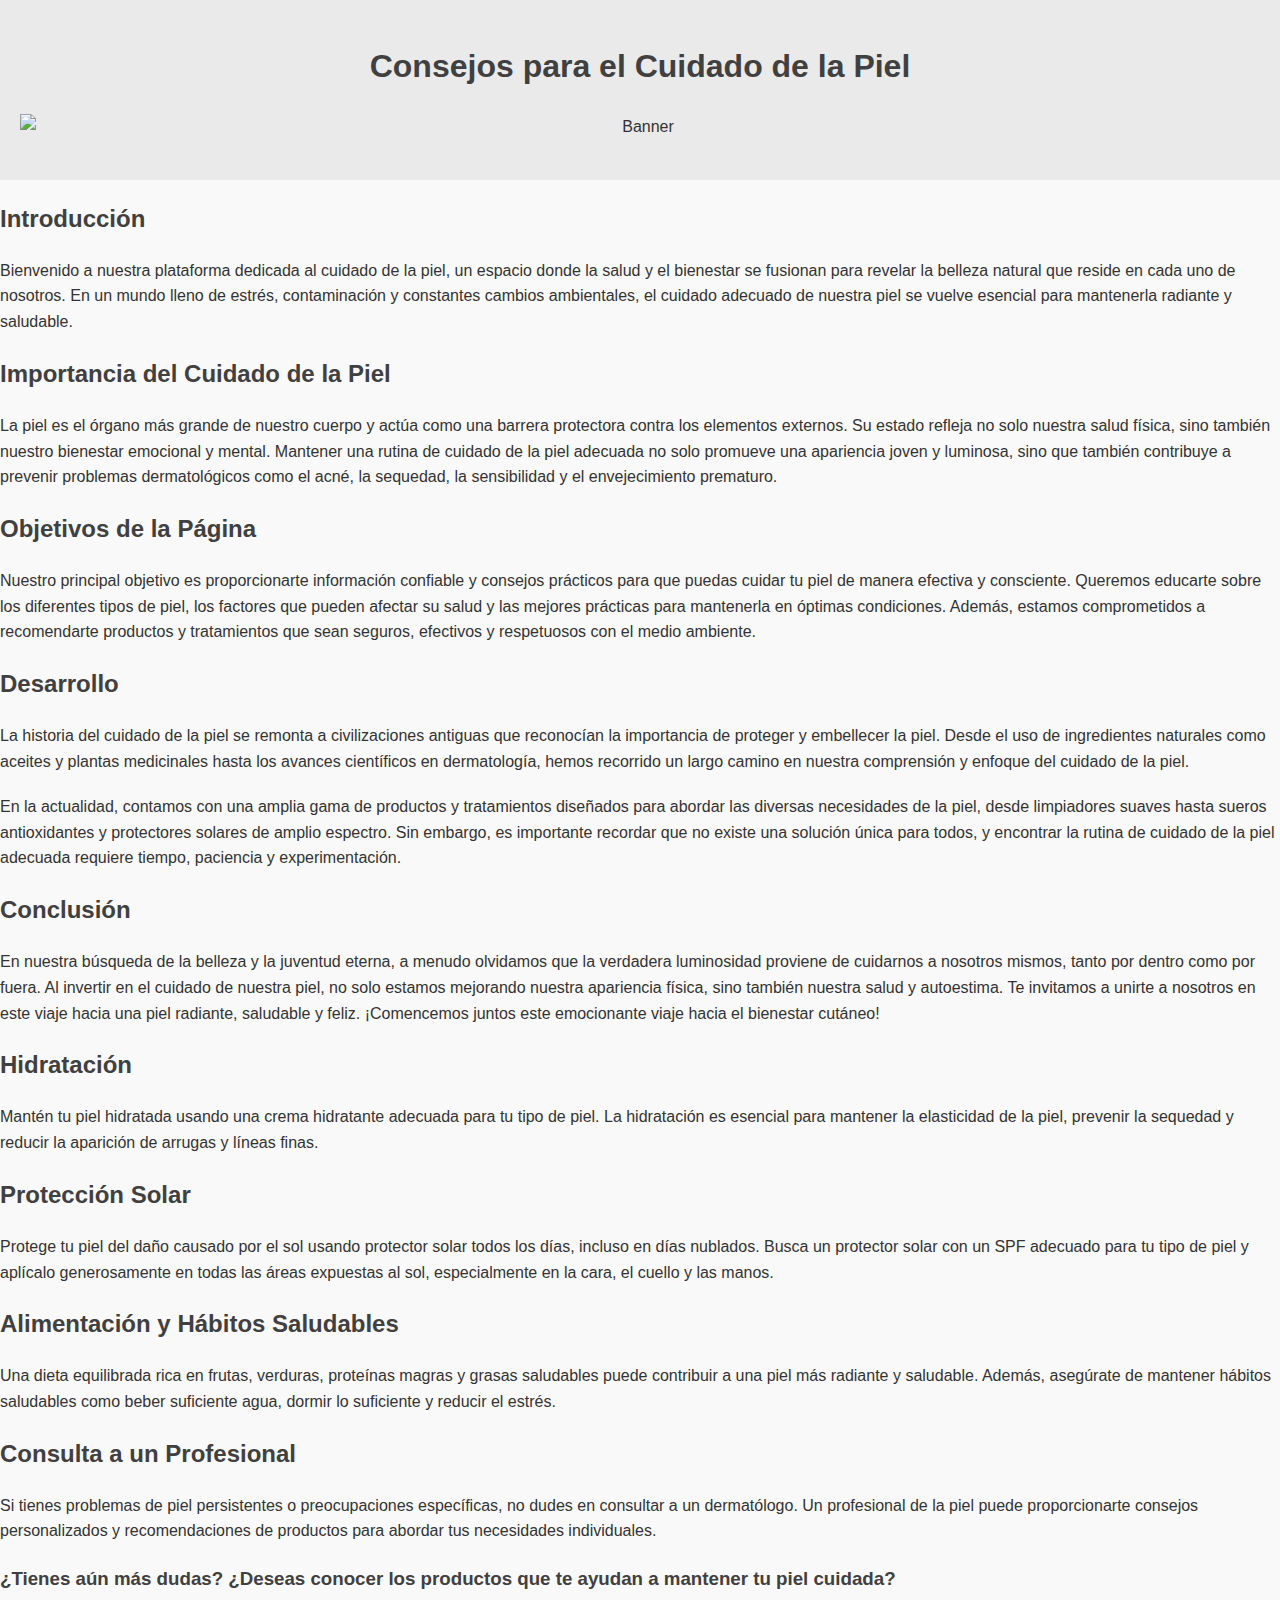
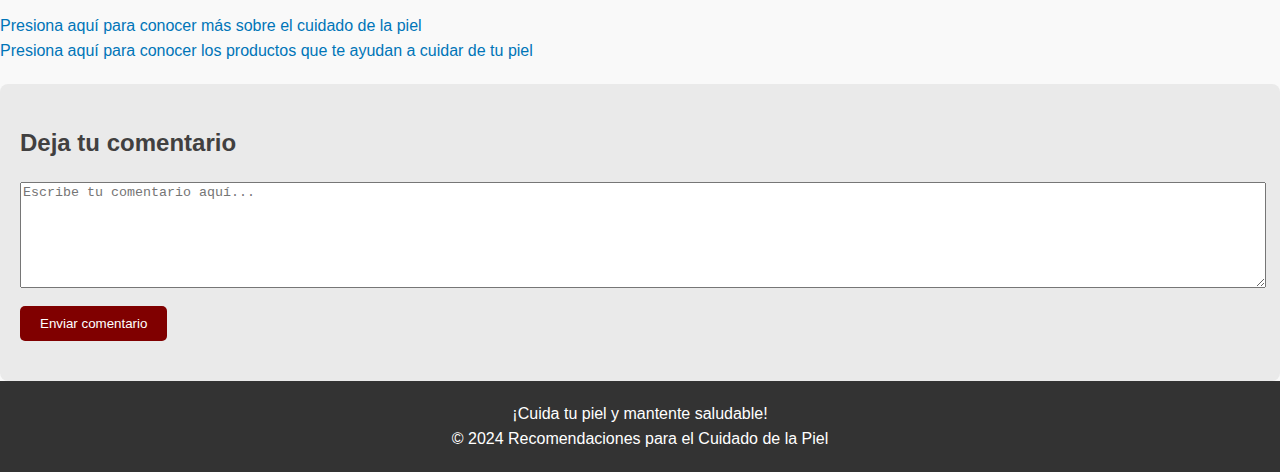
==== index.html @ 33b98111 "Add files via upload" ====
<!DOCTYPE html>
<html lang="es">
<head>
    <meta charset="UTF-8">
    <meta name="viewport" content="width=device-width, initial-scale=1.0">
    <title>Recomendaciones para el Cuidado de la Piel</title>
    <link rel="stylesheet" href="CuidadoDeLaPiel.css">
</head>
<body>
    <header>
        <h1>Consejos para el Cuidado de la Piel</h1>
        <img src="C:\Users\jano\OneDrive\Documentos\HTML Rocha Armando\imagenes\banner.jpg" alt="Banner">
    </header>
    <section>
        <h2>Introducción</h2>
        <p>
            Bienvenido a nuestra plataforma dedicada al cuidado de la piel, un espacio donde la salud y el bienestar se fusionan para revelar la belleza natural que reside en cada uno de nosotros. En un mundo lleno de estrés, contaminación y constantes cambios ambientales, el cuidado adecuado de nuestra piel se vuelve esencial para mantenerla radiante y saludable.
        </p>
    </section>

    <section>
        <h2>Importancia del Cuidado de la Piel</h2>
        <p>
            La piel es el órgano más grande de nuestro cuerpo y actúa como una barrera protectora contra los elementos externos. Su estado refleja no solo nuestra salud física, sino también nuestro bienestar emocional y mental. Mantener una rutina de cuidado de la piel adecuada no solo promueve una apariencia joven y luminosa, sino que también contribuye a prevenir problemas dermatológicos como el acné, la sequedad, la sensibilidad y el envejecimiento prematuro.
        </p>
    </section>

    <section>
        <h2>Objetivos de la Página</h2>
        <p>
            Nuestro principal objetivo es proporcionarte información confiable y consejos prácticos para que puedas cuidar tu piel de manera efectiva y consciente. Queremos educarte sobre los diferentes tipos de piel, los factores que pueden afectar su salud y las mejores prácticas para mantenerla en óptimas condiciones. Además, estamos comprometidos a recomendarte productos y tratamientos que sean seguros, efectivos y respetuosos con el medio ambiente.
        </p>
    </section>

    <section>
        <h2>Desarrollo</h2>
        <p>
            La historia del cuidado de la piel se remonta a civilizaciones antiguas que reconocían la importancia de proteger y embellecer la piel. Desde el uso de ingredientes naturales como aceites y plantas medicinales hasta los avances científicos en dermatología, hemos recorrido un largo camino en nuestra comprensión y enfoque del cuidado de la piel.
        </p>
        <p>
            En la actualidad, contamos con una amplia gama de productos y tratamientos diseñados para abordar las diversas necesidades de la piel, desde limpiadores suaves hasta sueros antioxidantes y protectores solares de amplio espectro. Sin embargo, es importante recordar que no existe una solución única para todos, y encontrar la rutina de cuidado de la piel adecuada requiere tiempo, paciencia y experimentación.
        </p>
    </section>

    <section>
        <h2>Conclusión</h2>
        <p>
            En nuestra búsqueda de la belleza y la juventud eterna, a menudo olvidamos que la verdadera luminosidad proviene de cuidarnos a nosotros mismos, tanto por dentro como por fuera. Al invertir en el cuidado de nuestra piel, no solo estamos mejorando nuestra apariencia física, sino también nuestra salud y autoestima. Te invitamos a unirte a nosotros en este viaje hacia una piel radiante, saludable y feliz. ¡Comencemos juntos este emocionante viaje hacia el bienestar cutáneo!
        </p>
    </section>

    <main>
        <section>
            <h2>Hidratación</h2>
            <p>Mantén tu piel hidratada usando una crema hidratante adecuada para tu tipo de piel. La hidratación es esencial para mantener la elasticidad de la piel, prevenir la sequedad y reducir la aparición de arrugas y líneas finas.</p>
        </section>
        
        <section>
            <h2>Protección Solar</h2>
            <p>Protege tu piel del daño causado por el sol usando protector solar todos los días, incluso en días nublados. Busca un protector solar con un SPF adecuado para tu tipo de piel y aplícalo generosamente en todas las áreas expuestas al sol, especialmente en la cara, el cuello y las manos.</p>
        </section>
        
        <section>
            <h2>Alimentación y Hábitos Saludables</h2>
            <p>Una dieta equilibrada rica en frutas, verduras, proteínas magras y grasas saludables puede contribuir a una piel más radiante y saludable. Además, asegúrate de mantener hábitos saludables como beber suficiente agua, dormir lo suficiente y reducir el estrés.</p>
        </section>
        
        <section>
            <h2>Consulta a un Profesional</h2>
            <p>Si tienes problemas de piel persistentes o preocupaciones específicas, no dudes en consultar a un dermatólogo. Un profesional de la piel puede proporcionarte consejos personalizados y recomendaciones de productos para abordar tus necesidades individuales.</p>
        </section>
        
        <h3>¿Tienes aún más dudas? ¿Deseas conocer los productos que te ayudan a mantener tu piel cuidada?</h3>
        <p>
            <a href="MasInformación.html" target="_self">Presiona aquí para conocer más sobre el cuidado de la piel</a> <br>
            <a href="ProductosParaLaPiel.html" target="_blank">Presiona aquí para conocer los productos que te ayudan a cuidar de tu piel</a>
        </p>

        <section class="comment-section">
            <h2>Deja tu comentario</h2>
            <form class="comment-form">
                <textarea placeholder="Escribe tu comentario aquí..." required></textarea>
                <br>
                <input type="submit" value="Enviar comentario">
            </form>
            <ul class="comments"></ul>
        </section>
    </main>
    
    <footer>
        <p>¡Cuida tu piel y mantente saludable!</p>
        <p>&copy; 2024 Recomendaciones para el Cuidado de la Piel</p>
    </footer>

    <div class="back-to-top" title="Volver arriba">↑</div>
    <div class="progress-bar-container">
        <div class="progress-bar"></div>
    </div>

    <script>
        
        const backToTopButton = document.querySelector('.back-to-top');
        window.addEventListener('scroll', () => {
            if (window.pageYOffset > 100) {
                backToTopButton.style.display = 'block';
            } else {
                backToTopButton.style.display = 'none';
            }
        });
        backToTopButton.addEventListener('click', () => {
            window.scrollTo({
                top: 0,
                behavior: 'smooth'
            });
        });

        
        const progressBarContainer = document.querySelector('.progress-bar-container');
        const progressBar = document.querySelector('.progress-bar');
        const windowHeight = window.innerHeight;
        const fullHeight = document.body.clientHeight;

        window.addEventListener('scroll', () => {
            const scrollHeight = window.scrollY;
            const totalHeight = fullHeight - windowHeight;
            const progress = (scrollHeight / totalHeight) * 100;
            progressBar.style.width = `${progress}%`;

            if (scrollHeight > 100) {
                progressBarContainer.style.display = 'block';
            } else {
                progressBarContainer.style.display = 'none';
            }
        });

       
        const commentForm = document.querySelector('.comment-form');
        const commentsList = document.querySelector('.comments');

        commentForm.addEventListener('submit', (e) => {
            e.preventDefault();
            const commentText = commentForm.querySelector('textarea').value;
            if (commentText.trim() !== '') {
                const comment = document.createElement('li');
                comment.classList.add('comment');
                comment.textContent = commentText;
                commentsList.appendChild(comment);
                commentForm.reset();
            } else {
                alert('Por favor, escribe un comentario antes de enviar.');
            }
        });
    </script>
</body>
</html>
---- CuidadoDeLaPiel.css ----
body {
    font-family: Arial, sans-serif;
    margin: 0;
    padding: 0;
    background-color: #f9f9f9; 
    color: #333; 
    line-height: 1.6;
}
header {
    background-color: #eaeaea; 
    color: #333; 
    padding: 20px;
    text-align: center;
}
h1, h2, h3 {
    color: #414040;
}
p {
    margin-bottom: 20px;
}
img {
    max-width: 100%;
    height: auto;
    display: block;
    margin: 0 auto 20px; 
}
a {
    color: #0075b8; 
    text-decoration: none;
}
a:hover {
    text-decoration: underline; 
}
footer {
    background-color: #333;
    color: #fff;
    text-align: center;
    padding: 20px;
}
footer p {
    margin: 0;
}
.comment-section {
    padding: 20px;
    background-color: #eaeaea; 
    margin-top: 20px;
    border-radius: 8px;
}
.comment-form {
    margin-bottom: 20px;
}
.comment-form textarea {
    width: 100%;
    height: 100px;
    margin-bottom: 10px;
}
.comment-form input[type="submit"] {
    background-color: #800000;
    color: #fff;
    border: none;
    padding: 10px 20px;
    border-radius: 5px;
    cursor: pointer;
}
.comments {
    list-style-type: none;
    padding: 0;
}
.comment {
    background-color: #fff;
    padding: 10px;
    border-radius: 5px;
    margin-bottom: 10px;
}
.back-to-top {
    position: fixed;
    bottom: 20px;
    right: 20px;
    background-color: #800000;
    color: #fff;
    padding: 10px 20px;
    border-radius: 5px;
    cursor: pointer;
    display: none;
}
.progress-bar-container {
    position: fixed;
    top: 0;
    left: 0;
    width: 100%;
    height: 5px;
    background-color: #0075b8;
    z-index: 9999;
    display: none;
}
.progress-bar {
    height: 100%;
    background-color: #fff;
    width: 0;
}
.gallery {
    display: flex;
    flex-wrap: wrap;
    justify-content: center;
}
.gallery img {
    margin: 5px;
    max-width: 100%;
    height: auto;
    cursor: pointer;
    transition: transform 0.3s ease;
}
.gallery img:hover {
    transform: scale(1.1);
}
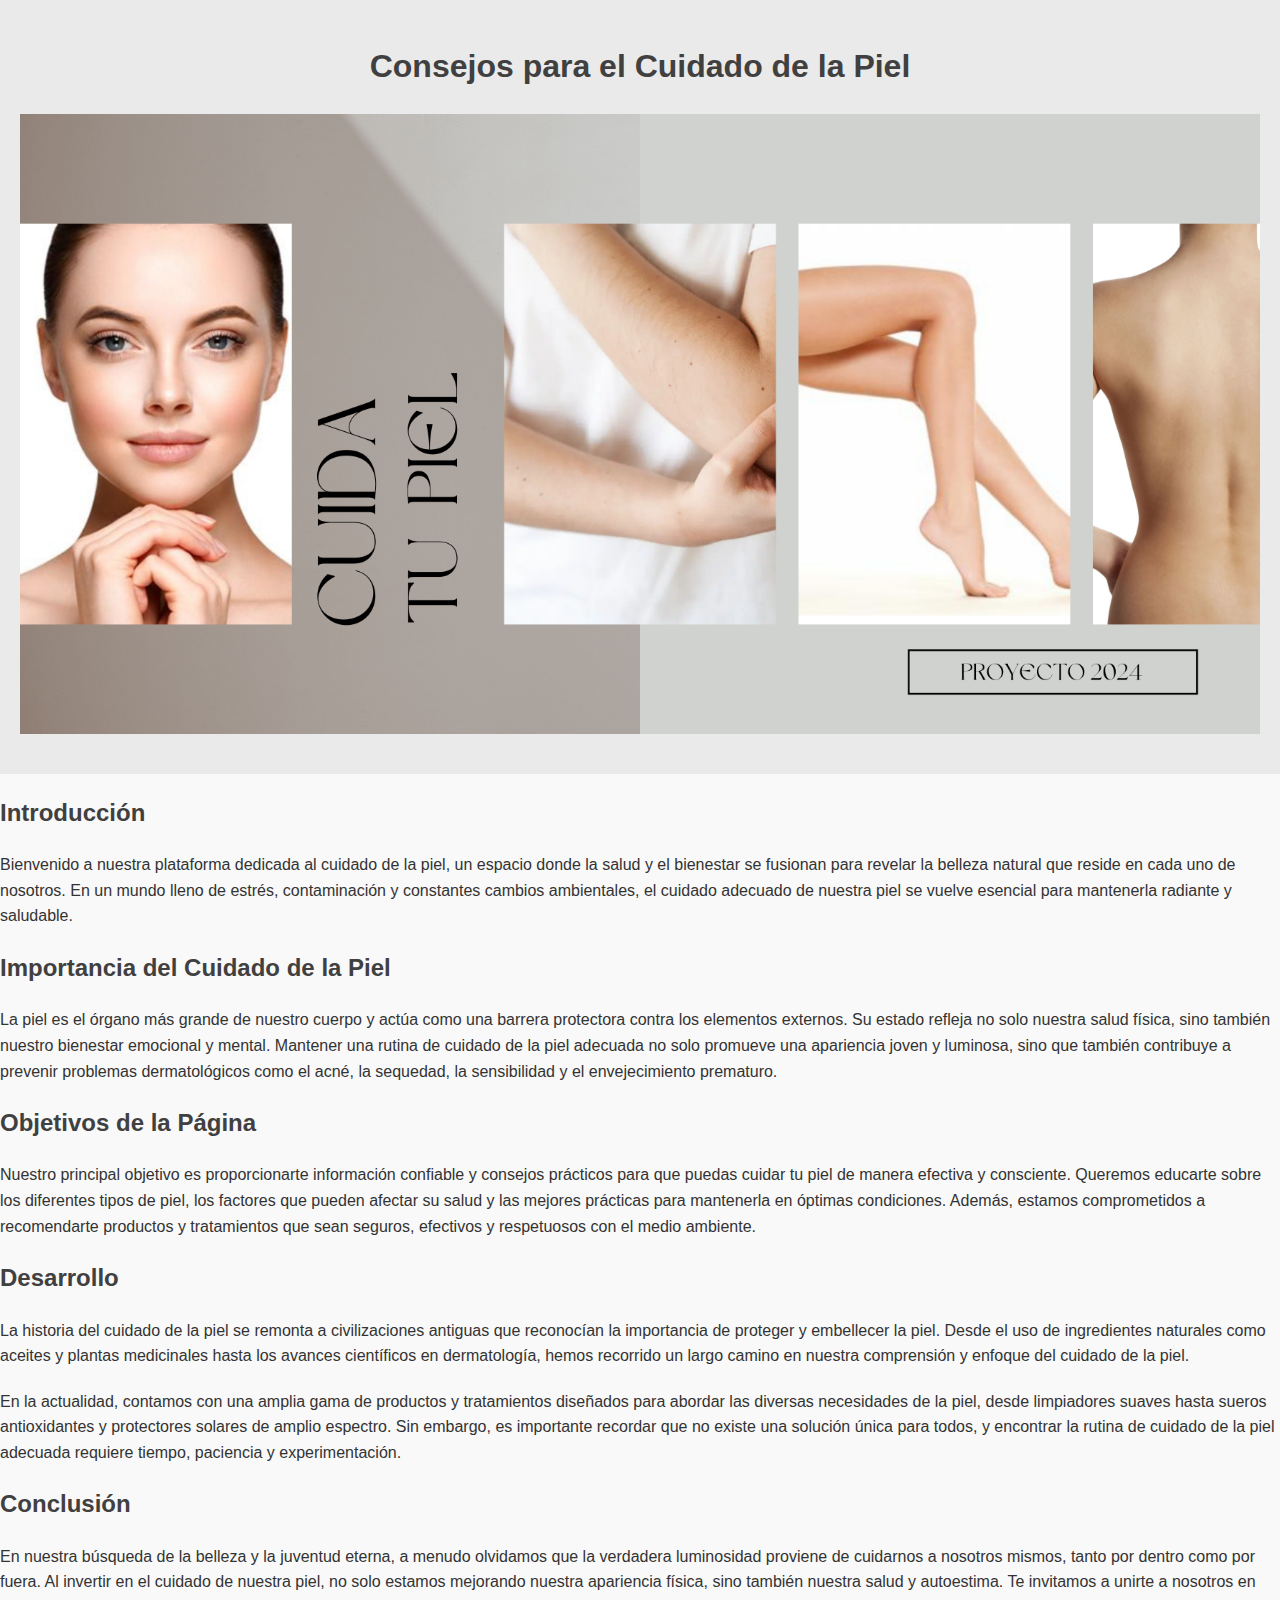
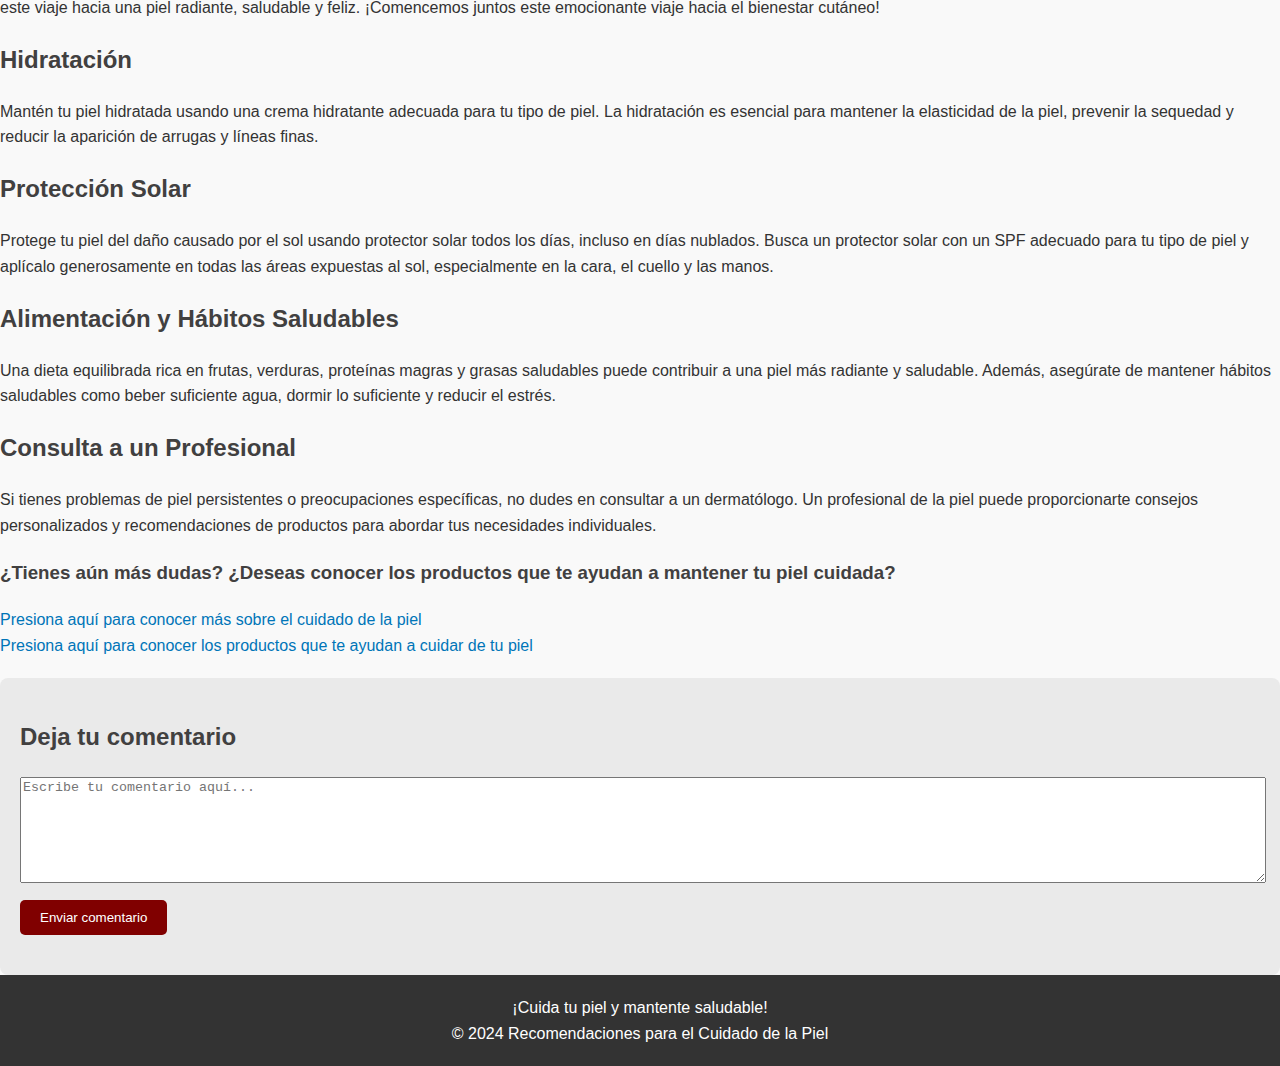
==== commit 0d852e6b: "Update index.html" ====
--- a/index.html
+++ b/index.html
@@ -9,7 +9,7 @@
 <body>
     <header>
         <h1>Consejos para el Cuidado de la Piel</h1>
-        <img src="C:\Users\jano\OneDrive\Documentos\HTML Rocha Armando\imagenes\banner.jpg" alt="Banner">
+        <img src="banner.jpg" alt="Banner">
     </header>
     <section>
         <h2>Introducción</h2>
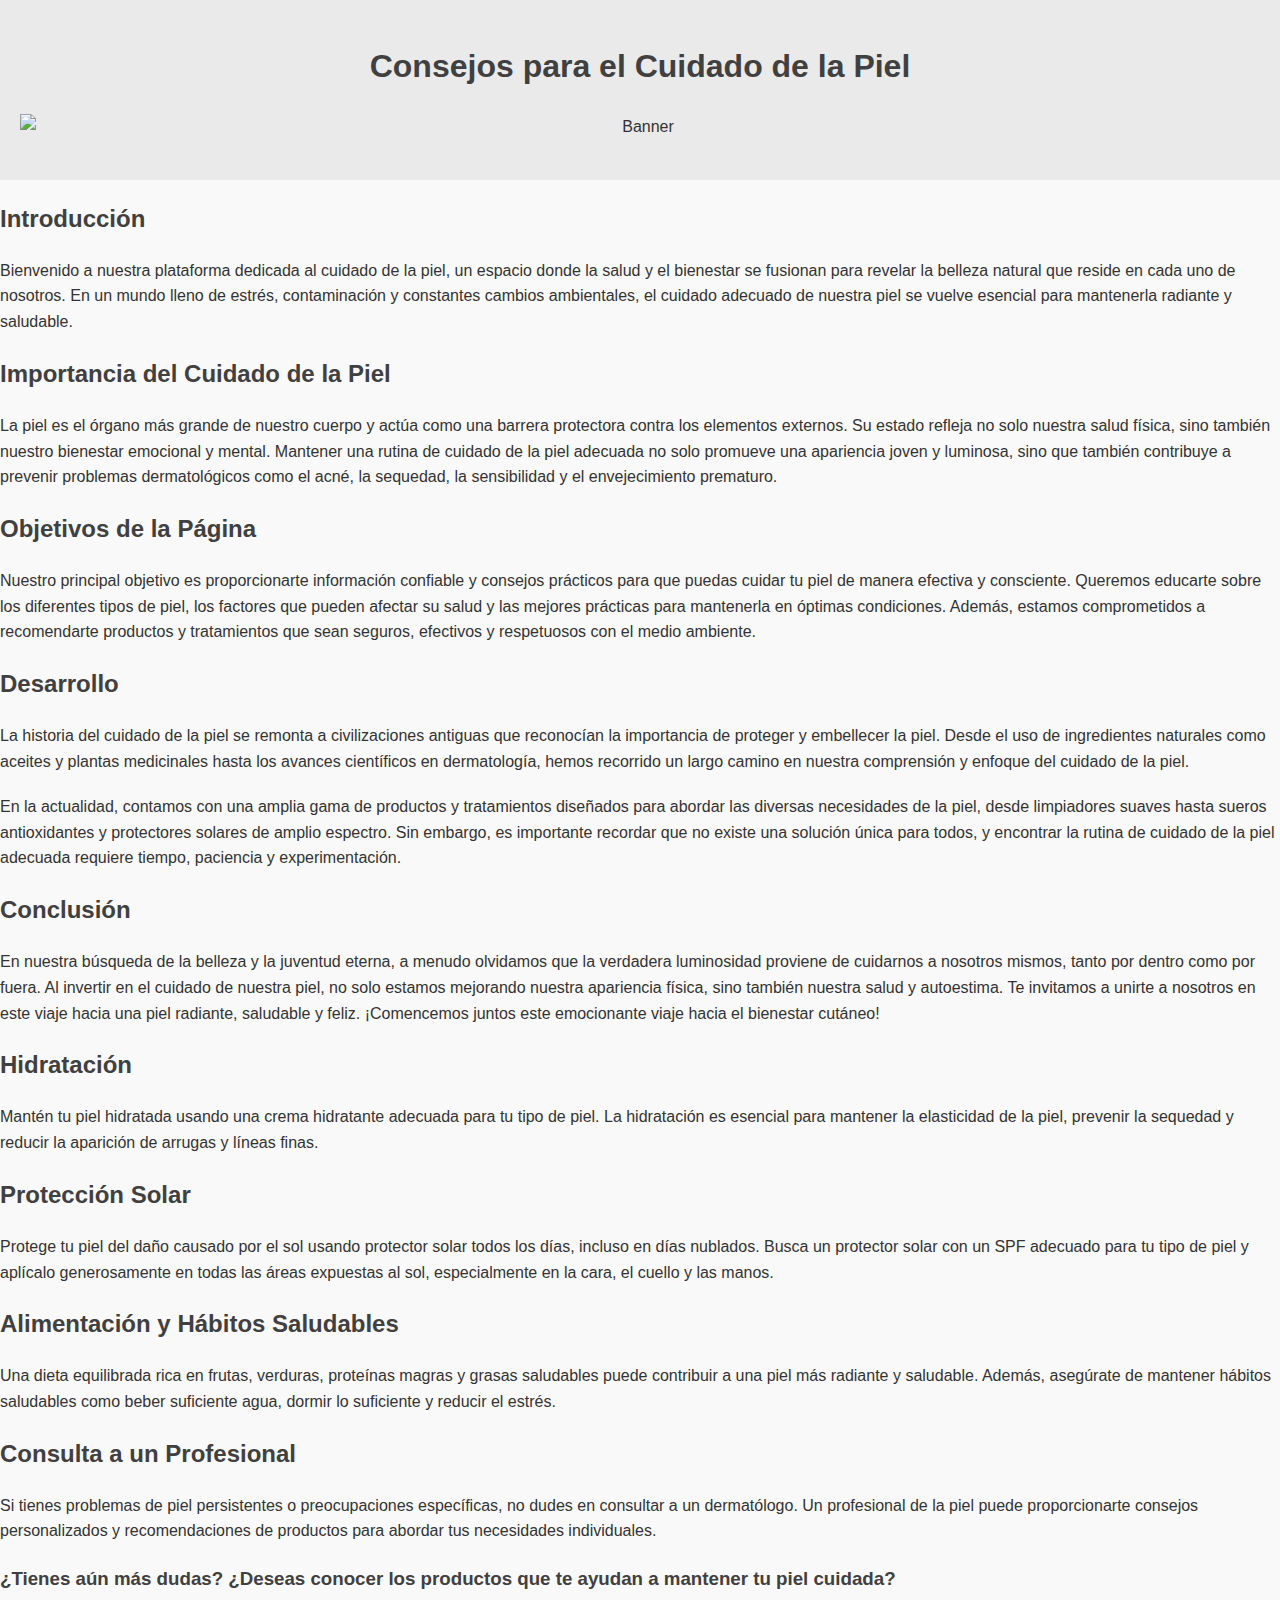
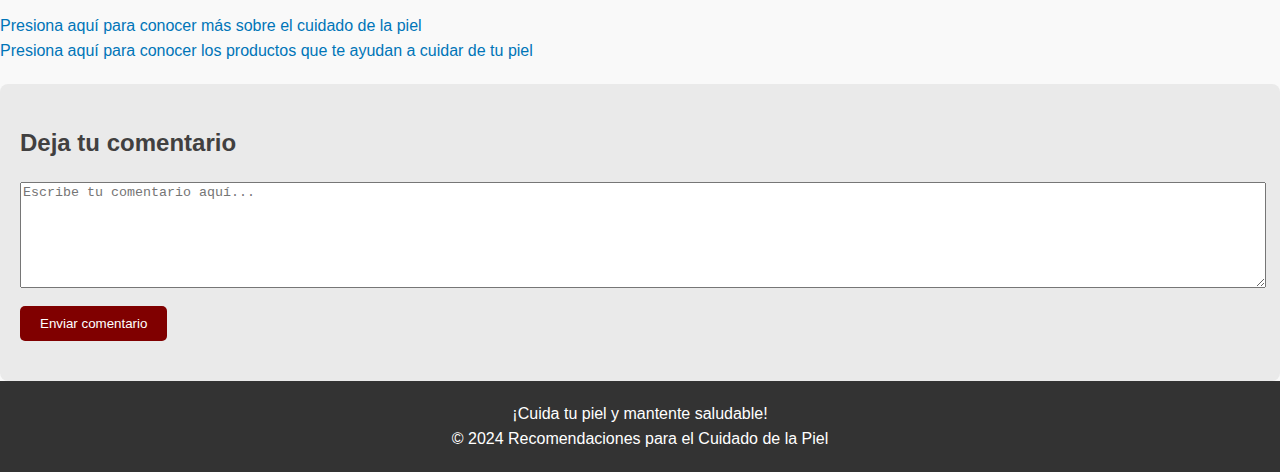
==== commit 25535b1e: "Update index.html" ====
--- a/index.html
+++ b/index.html
@@ -9,7 +9,7 @@
 <body>
     <header>
         <h1>Consejos para el Cuidado de la Piel</h1>
-        <img src="banner.jpg" alt="Banner">
+        <img src="https://github.com/BenavidesJavier/cuidatupiel/blob/main/banner.jpg?raw=true" alt="Banner">
     </header>
     <section>
         <h2>Introducción</h2>
